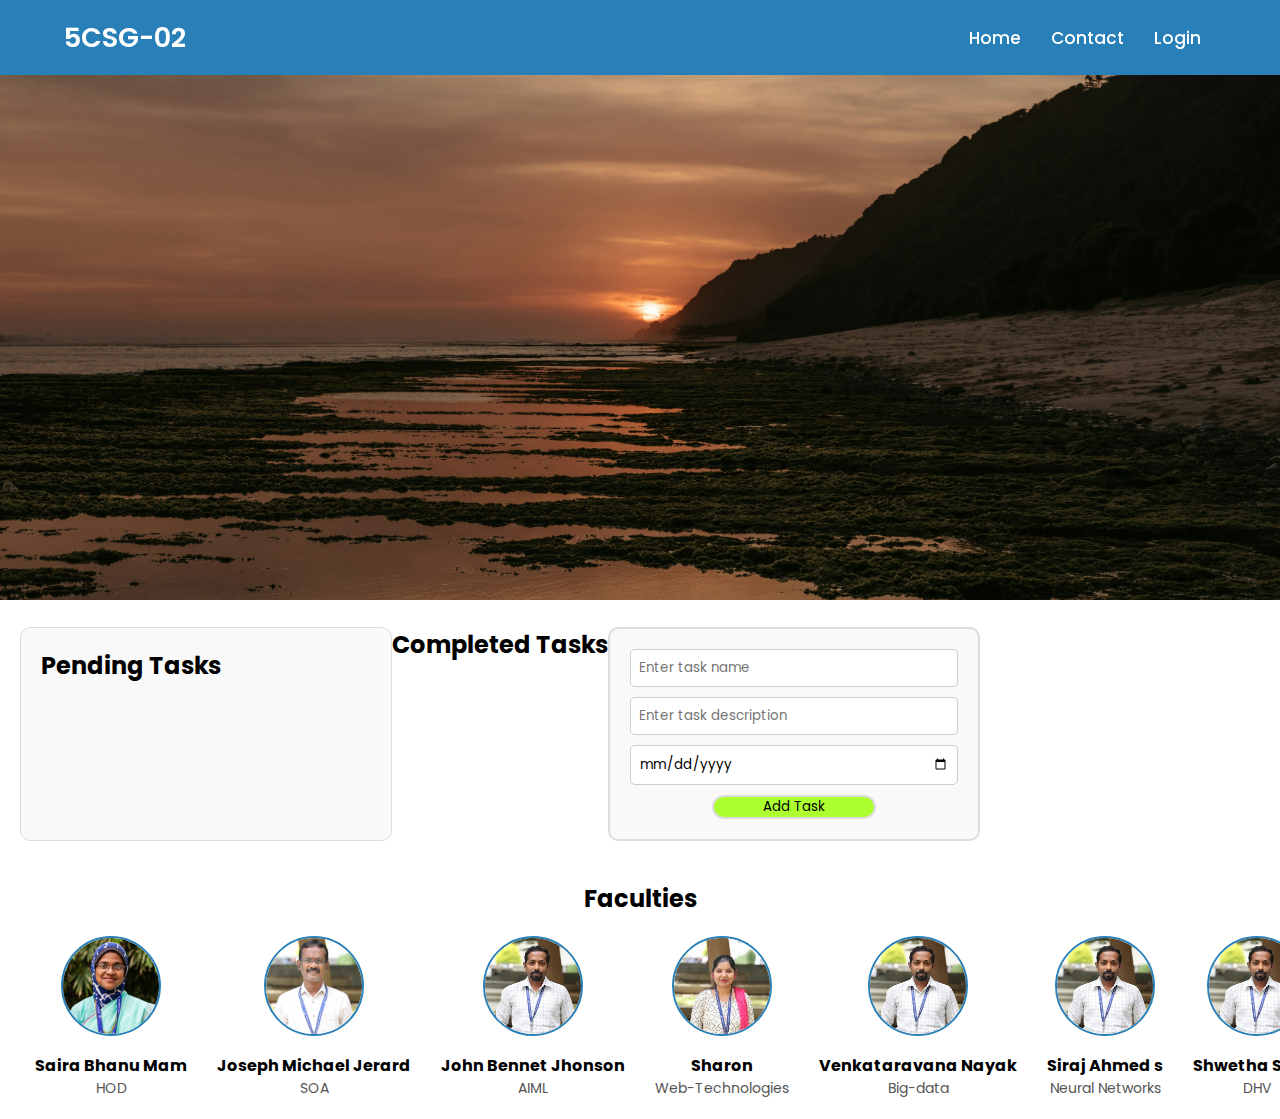
==== main.html @ 123e2f00 "Add files via upload" ====
<!DOCTYPE html>
<html lang="en" dir="ltr">
<head>
    <meta charset="UTF-8">
    <title>5CSG-02</title>
    <link rel="stylesheet" href="style.css">
    <link rel="stylesheet" href="https://cdnjs.cloudflare.com/ajax/libs/font-awesome/5.15.2/css/all.min.css"/>
    <meta name="viewport" content="width=device-width, initial-scale=1.0">
</head>
<body>
    <nav>
        <div class="navbar">
            <div class="logo"><a href="#">5CSG-02</a></div>
            <ul class="menu">
                <li><a href="main.html">Home</a></li>
                <li><a href="#About">Contact</a></li>
                <li><a href="login.html" target="_self">Login</a></li>
            </ul>
        </div>
    </nav>
    <div class="landing">
        <img src="./assests/landing.jpg" alt="">
    </div>
    <div id="todo-container">
        <div class="task-container">
            <div class="task-block" id="pending-task-block">
                <h2>Pending Tasks</h2>
                <ul id="pending-task-list"></ul>
            </div>
            <div class="task-block1" id="completed-task-block">
                <h2>Completed Tasks</h2>
                <ul id="completed-task-list"></ul>
            </div>
            <div class="input-area">
                <input type="text" id="task-input" placeholder="Enter task name">
                <input type="text" id="description-input" placeholder="Enter task description">
                <input type="date" id="deadline-input" placeholder="Enter deadline">
                <button id="add-task-btn">Add Task</button>
            </div>
        </div>
    </div>
    <div class="faculties-section">
      <h2 class="faculties-heading">Faculties</h2>
      <div class="faculties-container">
          <div class="faculty">
              <img src="./assests/saira-banu-mam.jpg" alt="Faculty 1" class="faculty-image">
              <div class="faculty-name">Saira Bhanu Mam</div>
              <div class="faculty-subject">HOD</div>
          </div>
          <div class="faculty">
              <img src="./assests/Joseph-sir.jpg" alt="Faculty 2" class="faculty-image">
              <div class="faculty-name">Joseph Michael Jerard</div>
              <div class="faculty-subject">SOA</div>
          </div>
          <div class="faculty">
              <img src="./assests/bennet-sir.jpg" alt="Faculty 3" class="faculty-image">
              <div class="faculty-name">John Bennet Jhonson</div>
              <div class="faculty-subject">AIML</div>
          </div>
          <div class="faculty">
              <img src="./assests/sharon-mam.jpg" alt="Faculty 4" class="faculty-image">
              <div class="faculty-name">Sharon</div>
              <div class="faculty-subject">Web-Technologies</div>
          </div>
          <div class="faculty">
              <img src="./assests/bennet-sir.jpg" alt="Faculty 5" class="faculty-image">
              <div class="faculty-name">Venkataravana Nayak</div>
              <div class="faculty-subject">Big-data</div>
          </div>
          <div class="faculty">
              <img src="./assests/bennet-sir.jpg" alt="Faculty 6" class="faculty-image">
              <div class="faculty-name">Siraj Ahmed s</div>
              <div class="faculty-subject">Neural Networks</div>
          </div>
          <div class="faculty">
              <img src="./assests/bennet-sir.jpg" alt="Faculty 7" class="faculty-image">
              <div class="faculty-name">Shwetha Singh</div>
              <div class="faculty-subject">DHV</div>
          </div>
          <div class="faculty">
              <img src="./assests/bennet-sir.jpg" alt="Faculty 8" class="faculty-image">
              <div class="faculty-name">Sukruth Gowda</div>
              <div class="faculty-subject">TOC</div>
          </div>
      </div>
  </div>
  
    <script src="script.js"></script>
</body>
</html>
---- style.css ----
@import url('https://fonts.googleapis.com/css2?family=Poppins:wght@200;300;400;500;600;700&display=swap');

* {
    margin: 0;
    padding: 0;
    box-sizing: border-box;
    font-family: 'Poppins', sans-serif;
}

nav {
    position: fixed;
    left: 0;
    top: 0;
    width: 100%;
    height: 75px;
    background: #2980b9;
    box-shadow: 0 5px 10px rgba(0, 0, 0, 0.1);
}

nav .navbar {
    display: flex;
    align-items: center;
    justify-content: space-between;
    height: 100%;
    max-width: 90%;
    margin: auto;
}

nav .navbar .logo a {
    color: #fff;
    font-size: 27px;
    font-weight: 600;
    text-decoration: none;
}

nav .navbar .menu {
    display: flex;
}

.navbar .menu li {
    list-style: none;
    margin: 0 15px;
}

.navbar .menu li a {
    color: #fff;
    font-size: 17px;
    font-weight: 500;
    text-decoration: none;
}

.landing img {
    width: 100%;
    height: 600px;
    object-fit: cover;
}

#todo-container {
    display: flex;
    justify-content: space-between;
    align-items: flex-start;
    margin: 20px;
}

.task-container {
    display: flex;
    width: 100%;
}

.task-block {
    width: 30%;
    padding: 20px;
    border: 1px solid #ddd;
    border-radius: 10px;
    background: #f9f9f9;
    overflow-y: auto;
}

.input-area {
    width: 30%;
    padding: 20px;
    display: flex;
    flex-direction: column;
    align-items: center;
    border: 2px solid #ddd;
    border-radius: 10px;
    background: #f9f9f9;
}

.input-area input {
    margin-bottom: 10px;
    width: 100%;
    padding: 8px;
    border: 1px solid #ccc;
    border-radius: 5px;
}
.task-item {
  margin-bottom: 15px; /* Space between tasks */
  padding: 10px;
  border: 1px solid #ddd;
  border-radius: 5px;
}

.task-item div {
  margin-bottom: 5px; /* Space between text lines */
}

#add-task-btn{
  background-color: greenyellow;
  border: 2px solid #ddd;
  border-radius: 20px;
  width: 50%;
  height: 80%;
}

.faculties-section {
  text-align: center;
  padding: 20px;
  overflow: hidden; /* Hides the overflow to create a clean edge */
  position: relative;
}

.faculties-heading {
  margin-bottom: 20px;
  font-size: 24px;
}

.faculties-container {
  display: flex;
  white-space: nowrap; /* Prevents wrapping */
  animation: scroll-left 50s linear infinite; /* Animation for scrolling */
}

.faculty {
  display: inline-block; /* Allows the items to stay in one line */
  flex-direction: column;
  align-items: center;
  margin: 0 15px;
}

.faculty-image {
  width: 100px; /* Set a fixed size for the circular images */
  height: 100px;
  border-radius: 50%; /* Makes the image circular */
  object-fit: cover; /* Ensures the image covers the circle */
  border: 2px solid #2980b9; /* Optional: border around the image */
}

.faculty-name {
  margin-top: 10px;
  font-weight: bold;
}

.faculty-subject {
  font-size: 14px;
  color: #555;
}

/* Keyframes for the scrolling animation */
@keyframes scroll-left {
  0% {
      transform: translateX(100%); /* Start from the right */
  }
  100% {
      transform: translateX(-100%); /* Move to the left */
  }
}
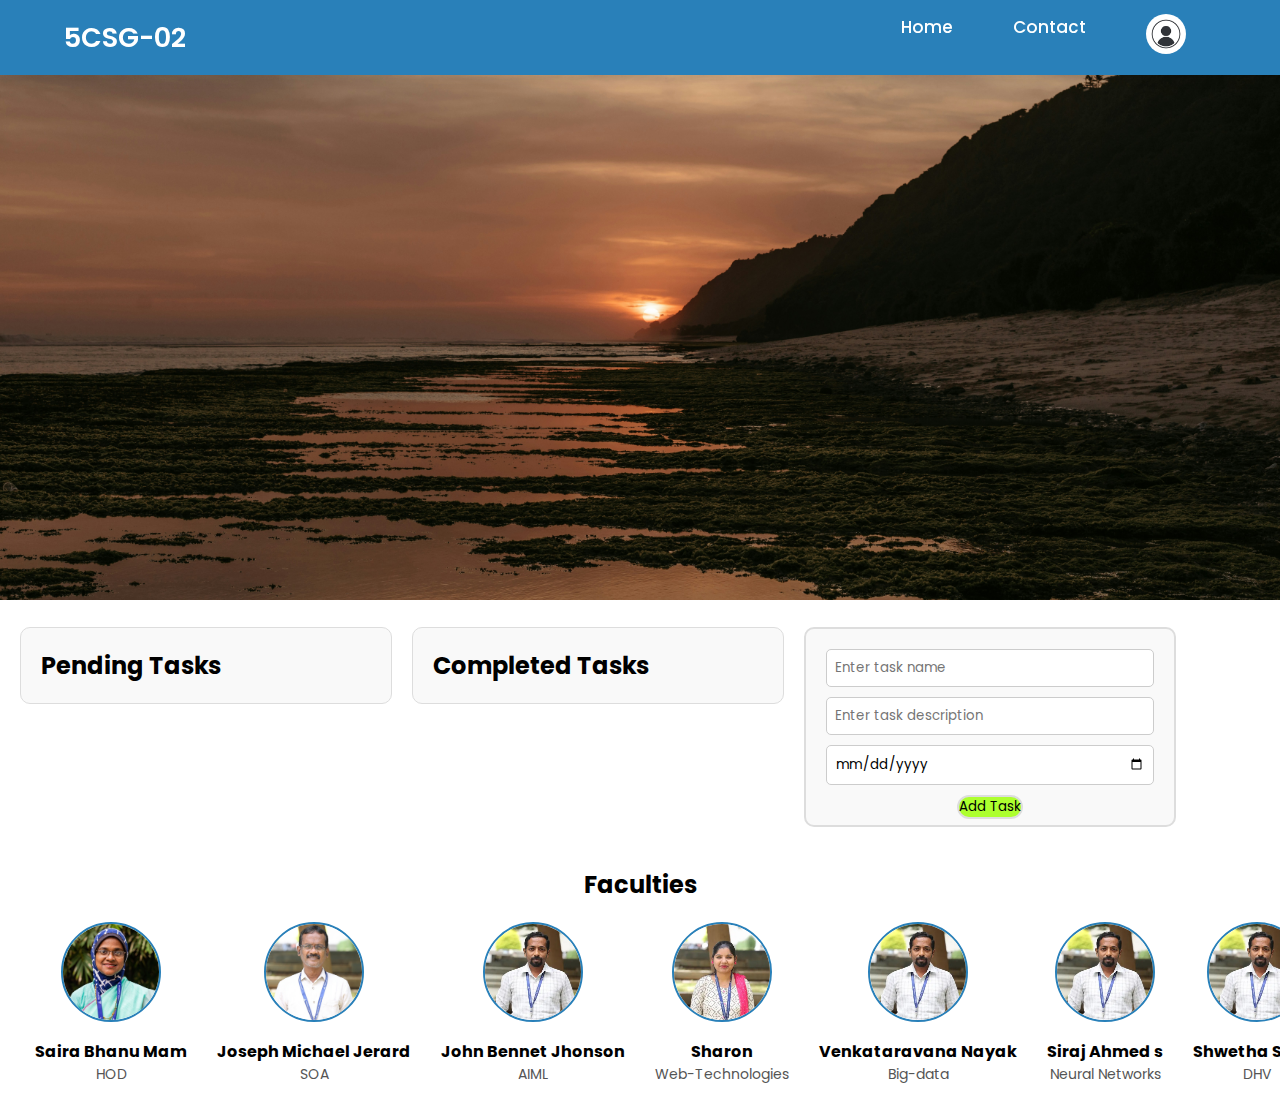
==== commit 2798b21c: "Add files via upload" ====
--- a/main.html
+++ b/main.html
@@ -14,7 +14,17 @@
             <ul class="menu">
                 <li><a href="main.html">Home</a></li>
                 <li><a href="#About">Contact</a></li>
-                <li><a href="login.html" target="_self">Login</a></li>
+                <li>
+                    <div class="profile-container">
+                        <img src="./assests/profile.png" alt="Profile Avatar" class="profile-avatar" id="profile-avatar">
+                        <ul class="dropdown-menu hidden" id="profile-dropdown">
+                            <li><a href="#" id="your-profile">Your Profile</a></li>
+                            <li><a href="#">Account Settings</a></li>
+                            <li><a href="#">Sign Out</a></li>
+                        </ul>
+                    </div>
+                </li>
+                
             </ul>
         </div>
     </nav>
@@ -84,6 +94,15 @@
           </div>
       </div>
   </div>
+  <div id="account-info" class="account-info hidden">
+    <div class="account-info-content">
+        <img src="./assests/sreshta.jpg" alt="User Avatar" class="account-avatar">
+        <h2 class="username">Sreshta</h2>
+        <h3>Roll No : 20221CSG0101</h3>
+        <h3>Email : Sreshta@gmail.com</h3>
+    </div>
+</div>
+
   
     <script src="script.js"></script>
 </body>
--- a/style.css
+++ b/style.css
@@ -39,7 +39,7 @@
 
 .navbar .menu li {
     list-style: none;
-    margin: 0 15px;
+    margin: 0 30px;
 }
 
 .navbar .menu li a {
@@ -74,6 +74,21 @@
     border-radius: 10px;
     background: #f9f9f9;
     overflow-y: auto;
+    margin-right: 20px;
+    height: fit-content;
+}
+.task-block1 {
+  width: 30%;
+  padding: 20px;
+  border: 1px solid #ddd;
+  border-radius: 10px;
+  background: #f9f9f9;
+  overflow-y: auto;
+  margin-right: 20px;
+  height: fit-content;
+}
+.task-block1 ul,.task-block ul{
+    list-style: none;
 }
 
 .input-area {
@@ -85,6 +100,7 @@
     border: 2px solid #ddd;
     border-radius: 10px;
     background: #f9f9f9;
+    height: 200px;
 }
 
 .input-area input {
@@ -109,8 +125,6 @@
   background-color: greenyellow;
   border: 2px solid #ddd;
   border-radius: 20px;
-  width: 50%;
-  height: 80%;
 }
 
 .faculties-section {
@@ -128,7 +142,7 @@
 .faculties-container {
   display: flex;
   white-space: nowrap; /* Prevents wrapping */
-  animation: scroll-left 50s linear infinite; /* Animation for scrolling */
+  animation: scroll-left 30s linear infinite; /* Animation for scrolling */
 }
 
 .faculty {
@@ -166,3 +180,105 @@
   }
 }
 
+/* Profile Avatar and Dropdown Menu */
+.profile-container {
+  position: relative;
+}
+
+.profile-avatar {
+  width: 40px;
+  height: 40px;
+  border-radius: 50%;
+  cursor: pointer;
+}
+
+.dropdown-menu {
+  position: absolute;
+  top: 50px;
+  right: 0;
+  background-color: rgb(30, 30, 207);
+  border: 1px solid #ddd;
+  border-radius: 5px;
+  box-shadow: 0 4px 8px rgba(0, 0, 0, 0.1);
+  list-style: none;
+  padding: 10px;
+  z-index: 1000;
+  width: 150px;
+}
+
+/* Ensure the dropdown is hidden by default */
+.hidden {
+  display: none;
+}
+
+.dropdown-menu li {
+  padding: 10px;
+  text-align: left;
+}
+
+.dropdown-menu li a {
+  text-decoration: none;
+  color: #333;
+  display: block;
+  width: 100%;
+}
+
+/* Toggle display for the dropdown when it is visible */
+.show {
+  display: block;
+}
+
+/* Account Information Block */
+.hidden {
+  display: none;
+}
+
+.account-info {
+  position: fixed;
+  top: 50%;
+  left: 50%;
+  transform: translate(-50%, -50%);
+  width: 300px;
+  padding: 20px;
+  background-color: #fff;
+  border: 1px solid #ddd;
+  border-radius: 10px;
+  box-shadow: 0 4px 8px rgba(0, 0, 0, 0.1);
+  z-index: 1001;
+  text-align: center;
+}
+
+.account-info-content {
+  display: flex;
+  flex-direction: column;
+  align-items: center;
+}
+
+/* Profile Image */
+.account-avatar {
+  width: 100px;
+  height: 100px;
+  border-radius: 50%;
+  margin-bottom: 20px;
+  object-fit: cover;
+  border: 3px solid #2980b9; /* Optional: border around the image */
+}
+
+/* Username */
+.username {
+  font-size: 20px;
+  font-weight: bold;
+  color: #333;
+}
+
+/* Overlay Background */
+.overlay {
+  position: fixed;
+  top: 0;
+  left: 0;
+  width: 100%;
+  height: 100%;
+  background-color: rgba(0, 0, 0, 0.5);
+  z-index: 1000;
+  display: none;
+}
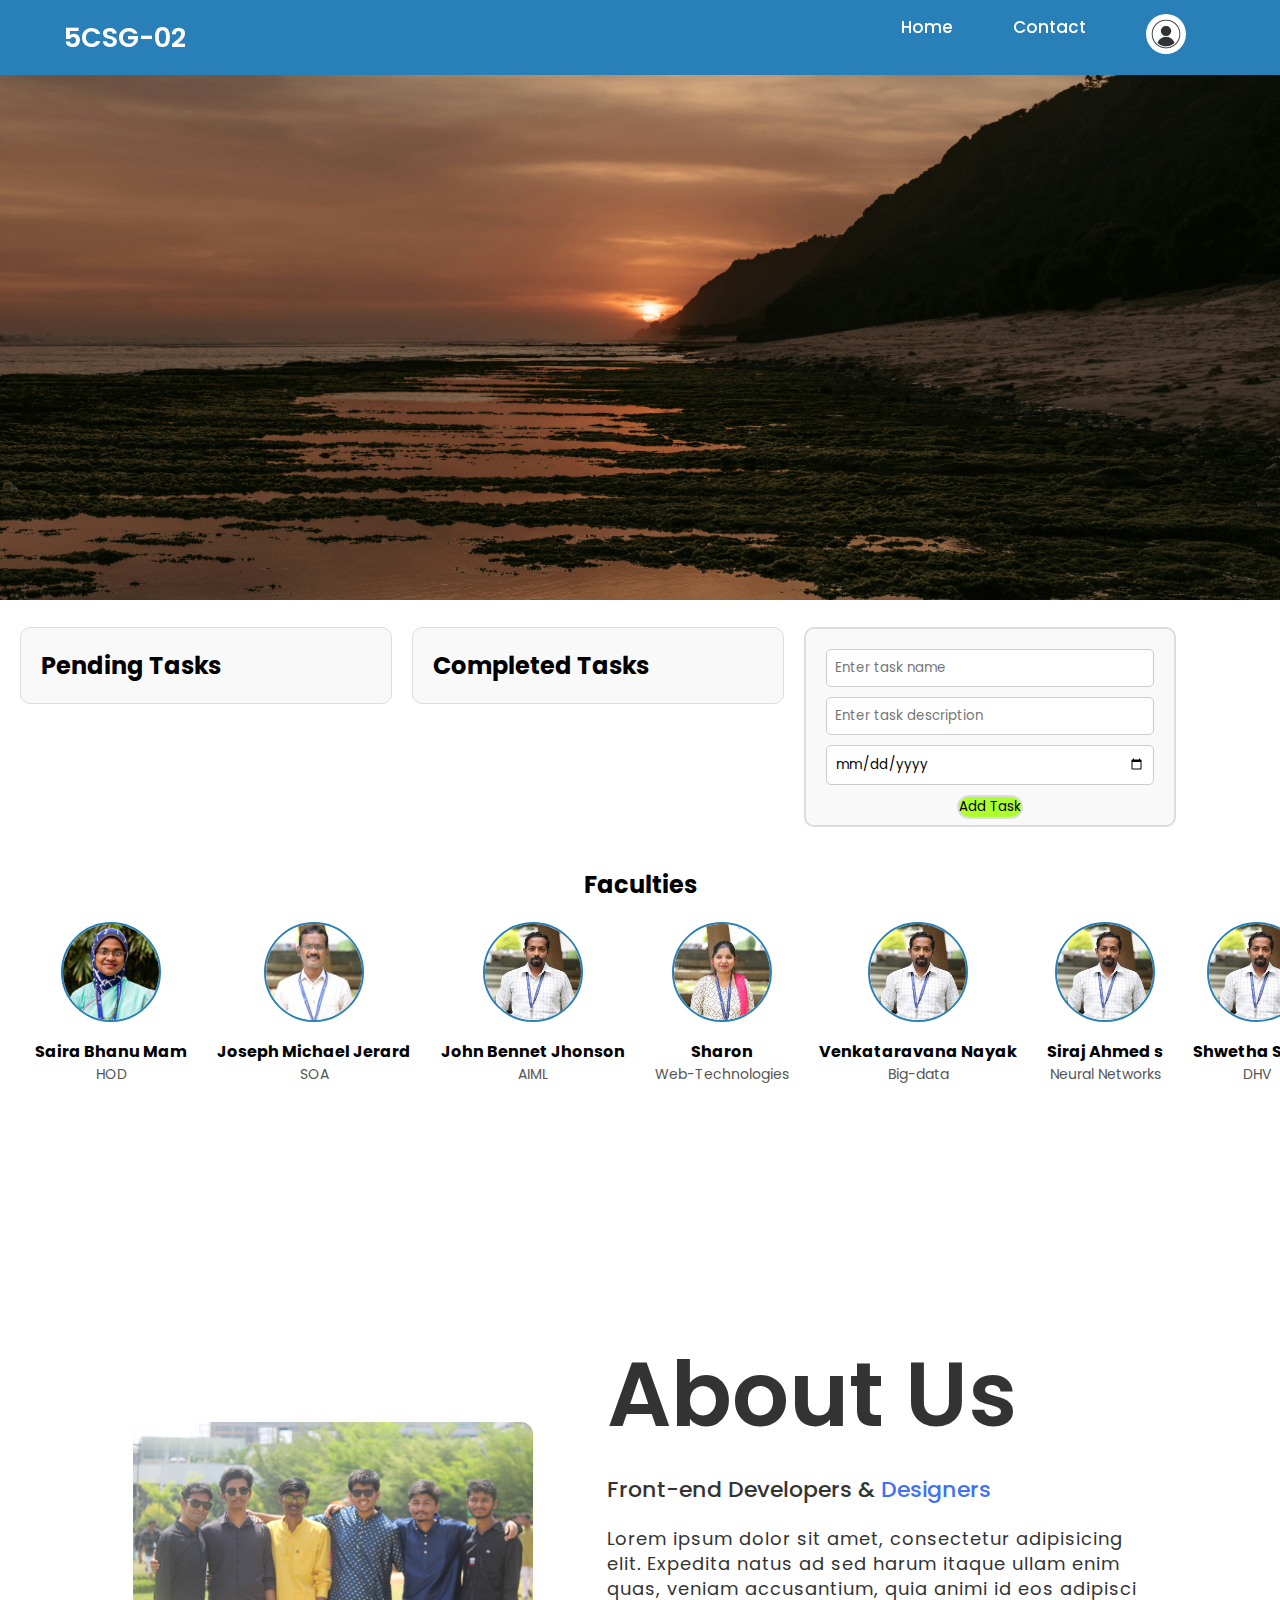
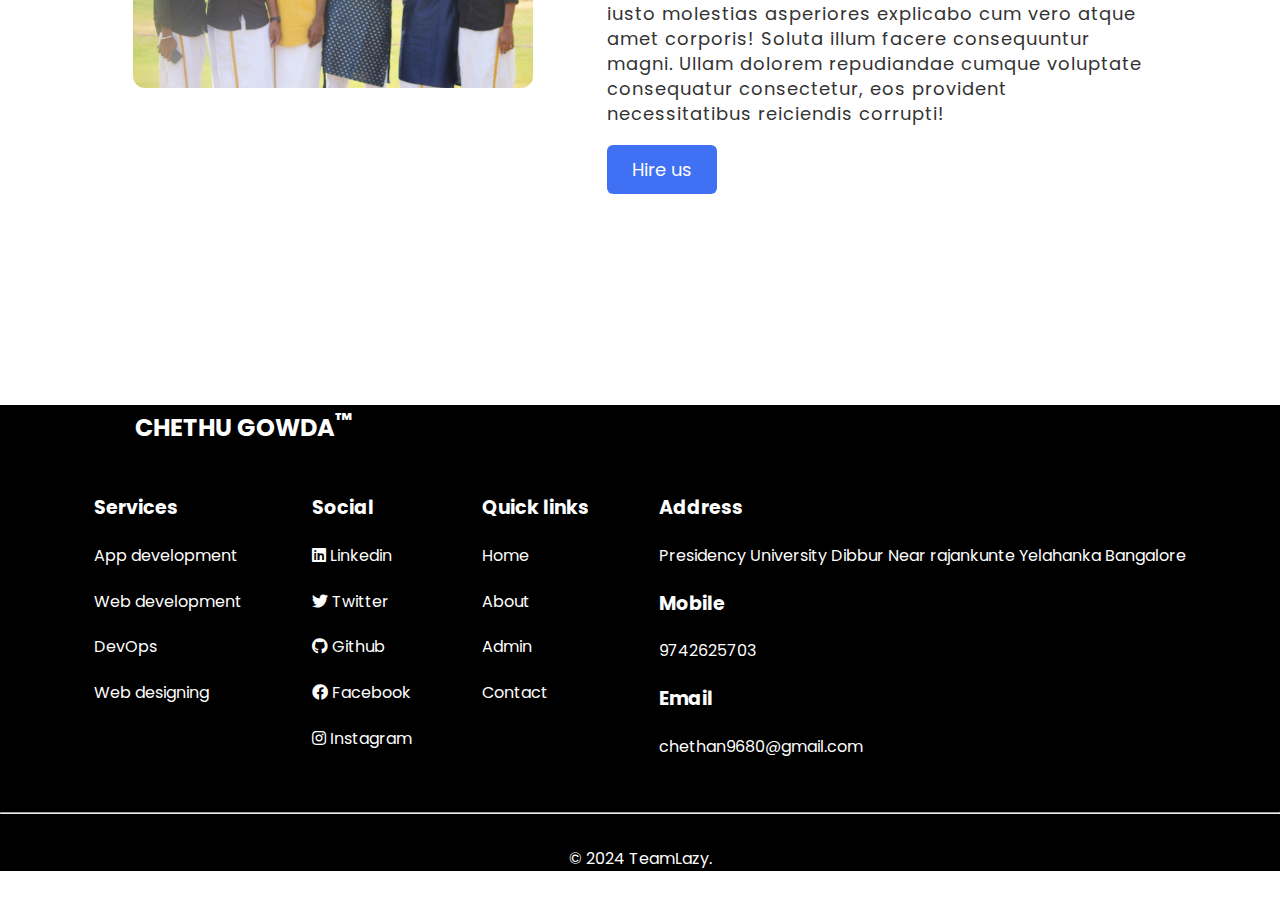
==== commit 8827acfd: "Added footer and about us" ====
--- a/main.html
+++ b/main.html
@@ -103,6 +103,84 @@
     </div>
 </div>
 
+<section class="about-us">
+    <div class="about">
+      <img src="./assests/Team.JPG" class="pic" />
+      <div class="text">
+        <h2>About Us</h2>
+        <h5>Front-end Developers & <span>Designers</span></h5>
+        <p>Lorem ipsum dolor sit amet, consectetur adipisicing elit. Expedita natus ad sed harum itaque ullam enim quas, veniam accusantium, quia animi id eos adipisci iusto molestias asperiores explicabo cum vero atque amet corporis! Soluta illum facere consequuntur magni. Ullam dolorem repudiandae cumque voluptate consequatur consectetur, eos provident necessitatibus reiciendis corrupti!</p>
+        <div class="data">
+          <a href="#" class="hire">Hire us</a>
+        </div>
+      </div>
+    </div>
+  </section>
+
+  <div class="footer">
+      <div class="heading">
+        <h2>Chethu Gowda<sup>™</sup></h2>
+      </div>
+      <div class="content">
+        <div class="services">
+          <h4>Services</h4>
+          <p><a href="#">App development</a></p>
+          <p><a href="#">Web development</a></p>
+          <p><a href="#">DevOps</a></p>
+          <p><a href="#">Web designing</a></p>
+        </div>
+        <div class="social-media">
+          <h4>Social</h4>
+          <p>
+            <a href="#"
+              ><i class="fab fa-linkedin"></i> Linkedin</a
+            >
+          </p>
+          <p>
+            <a href="#"
+              ><i class="fab fa-twitter"></i> Twitter</a
+            >
+          </p>
+          <p>
+            <a href="https://github.com/chethu9680" target="_blank"
+              ><i class="fab fa-github"></i> Github</a
+            >
+          </p>
+          <p>
+            <a href="#"
+              ><i class="fab fa-facebook"></i> Facebook</a
+            >
+          </p>
+          <p>
+            <a href="#"
+              ><i class="fab fa-instagram"></i> Instagram</a
+            >
+          </p>
+        </div>
+        <div class="links">
+          <h4>Quick links</h4>
+          <p><a href="#">Home</a></p>
+          <p><a href="#">About</a></p>
+          <p><a href="#">Admin</a></p>
+          <p><a href="#">Contact</a></p>
+        </div>
+        <div class="details">
+          <h4 class="address">Address</h4>
+          <p>
+            Presidency University Dibbur Near rajankunte Yelahanka Bangalore
+          </p>
+          <h4 class="mobile">Mobile</h4>
+          <p><a href="#">9742625703</a></p>
+          <h4 class="mail">Email</h4>
+          <p><a href="#">chethan9680@gmail.com</a></p>
+        </div>
+      </div>
+      <footer>
+        <hr />
+        © 2024 TeamLazy.
+      </footer>
+  </div>
+
   
     <script src="script.js"></script>
 </body>
--- a/style.css
+++ b/style.css
@@ -15,6 +15,7 @@
     height: 75px;
     background: #2980b9;
     box-shadow: 0 5px 10px rgba(0, 0, 0, 0.1);
+    z-index: 999;
 }
 
 nav .navbar {
@@ -282,3 +283,168 @@
   z-index: 1000;
   display: none;
 }
+
+@import url("https://fonts.googleapis.com/css2?family=Poppins:wght@200;300;400;500&display=swap");
+
+/* * {
+  margin: 0;
+  padding: 0;
+  box-sizing: border-box;
+  font-family: "Poppins", sans-serif;
+} */
+
+.about-us {
+  display: flex;
+  align-items: center;
+  height: 100vh;
+  width: 100%;
+  padding: 90px 0;
+  background: #fff;
+}
+
+.pic {
+  height: auto;
+  width: 400px;
+  border-radius: 12px;
+}
+
+.about {
+  width: 1130px;
+  max-width: 85%;
+  margin: 0 auto;
+  display: flex;
+  align-items: center;
+  justify-content: space-around;
+}
+
+.text {
+  width: 540px;
+}
+
+.text h2 {
+  color: #333;
+  font-size: 90px;
+  font-weight: 600;
+  margin-bottom: 10px;
+}
+
+.text h5 {
+  color: #333;
+  font-size: 22px;
+  font-weight: 500;
+  margin-bottom: 20px;
+}
+
+span {
+  color: #4070f4;
+}
+
+.text p {
+  color: #333;
+  font-size: 18px;
+  line-height: 25px;
+  letter-spacing: 1px;
+}
+
+.data {
+  margin-top: 30px;
+}
+
+.hire {
+  font-size: 18px;
+  background: #4070f4;
+  color: #fff;
+  text-decoration: none;
+  border: none;
+  padding: 12px 25px;
+  border-radius: 6px;
+  transition: 0.5s;
+}
+
+.hire:hover {
+  background: #000;
+}
+
+
+/* * {
+    margin: 0;
+    padding: 0;
+    box-sizing: border-box;
+  } */
+  
+  .footer {
+    background-color: black;
+    color: #fefefe;
+    position: relative;
+    width: 100%;
+    bottom: 0;
+    left: 0;
+  }
+  
+  .footer .heading {
+    color: #fefefe;
+    max-width: 1010px;
+    width: 90%;
+    text-transform: uppercase;
+    margin: 0 auto;
+    margin-bottom: 3rem;
+    font-family: "Gill Sans", "Gill Sans MT", Calibri, "Trebuchet MS", sans-serif;
+  }
+  
+  .footer .content {
+    display: flex;
+    justify-content: space-evenly;
+    margin: 1.5rem;
+  }
+  
+  .footer .content p {
+    margin-bottom: 1.3rem;
+  }
+  
+  .footer .content a {
+    text-decoration: none;
+    color: #fefefe;
+  }
+  
+  .footer .content a:hover {
+    border-bottom: 1px solid #971717;
+  }
+  
+  .footer .content h4 {
+    margin-bottom: 1.3rem;
+    font-size: 19px;
+  }
+  
+  footer {
+    text-align: center;
+    margin-bottom: 2rem;
+  }
+  
+  footer hr {
+    margin: 2rem 0;
+  }
+  
+  @media (max-width: 767px) {
+    .footer .content {
+      display: flex;
+      flex-direction: column;
+      font-size: 14px;
+    }
+  
+    .footer {
+      position: unset;
+    }
+  }
+  
+  @media (min-width: 768px) and (max-width: 1024px) {
+    .footer .content,
+    .footer {
+      font-size: 14px;
+    }
+  }
+  
+  @media (orientation: landscape) and (max-height: 500px) {
+    .footer {
+      position: unset;
+    }
+  }
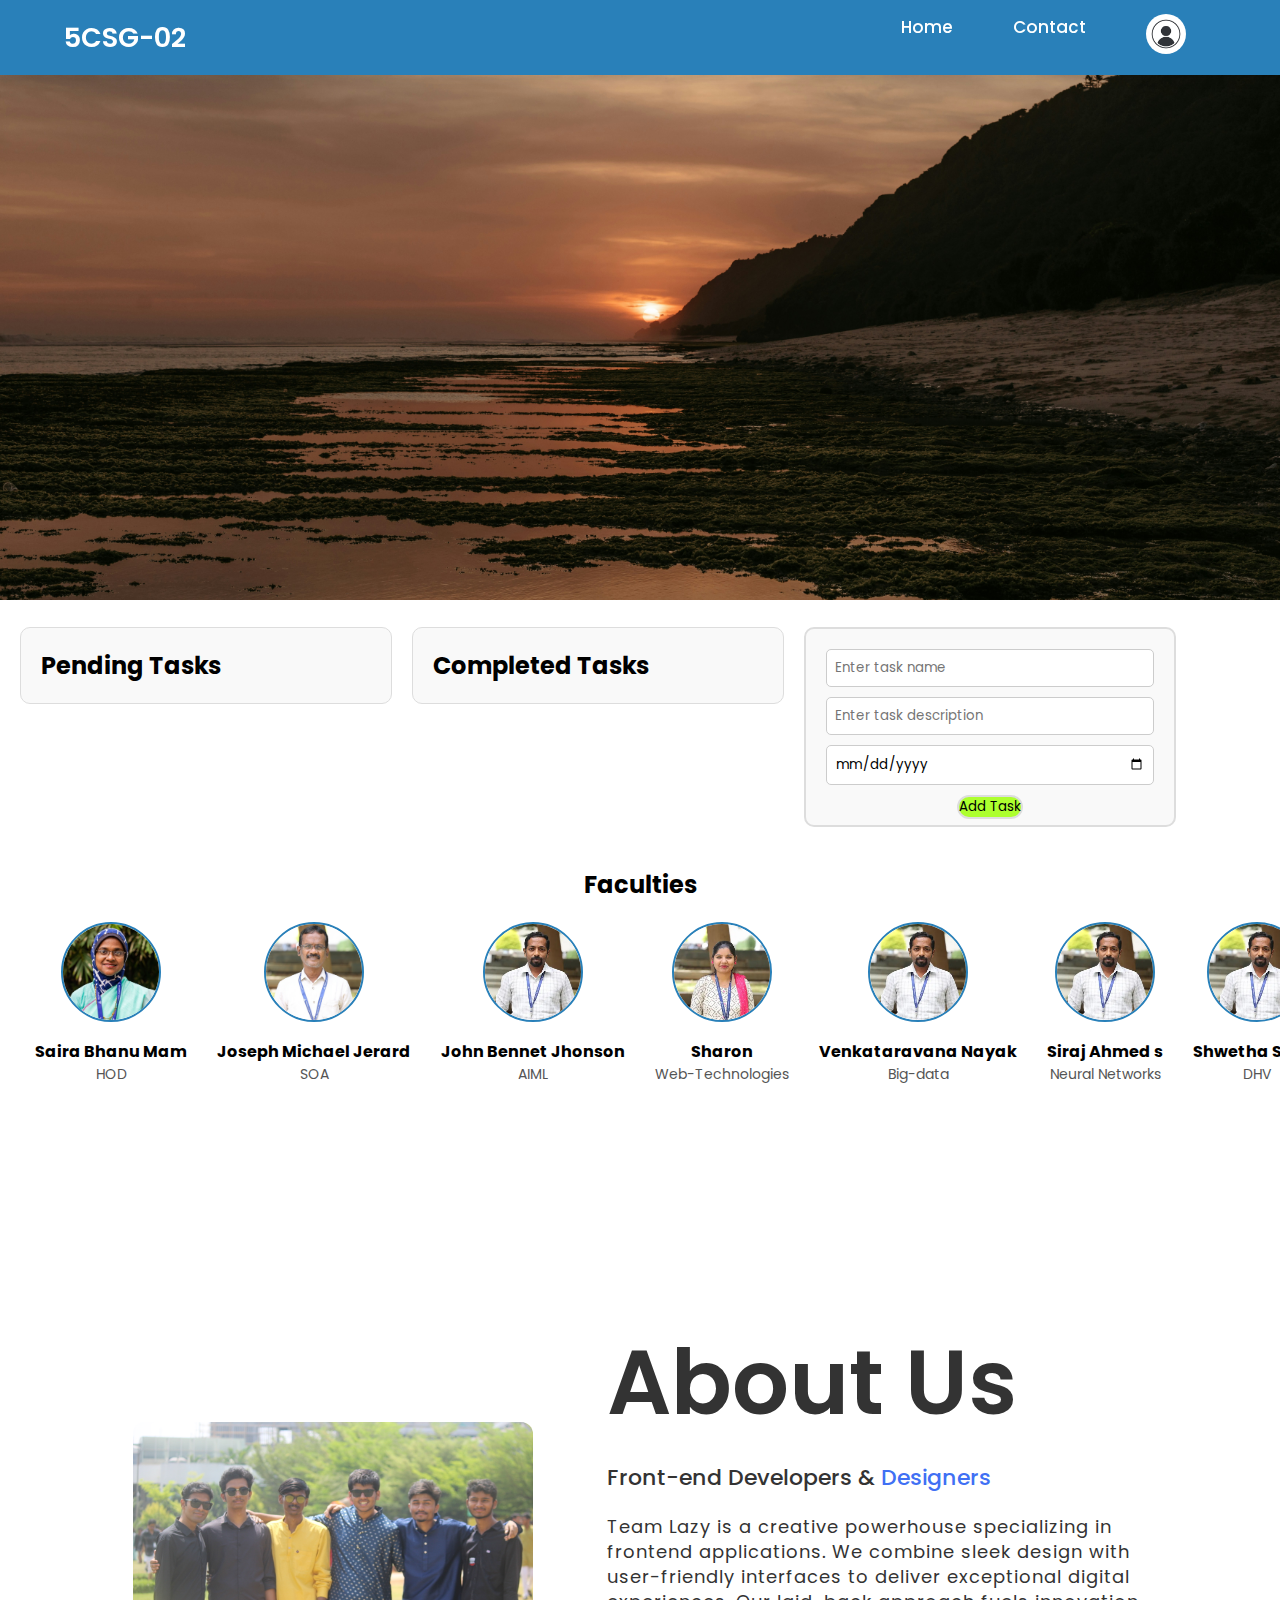
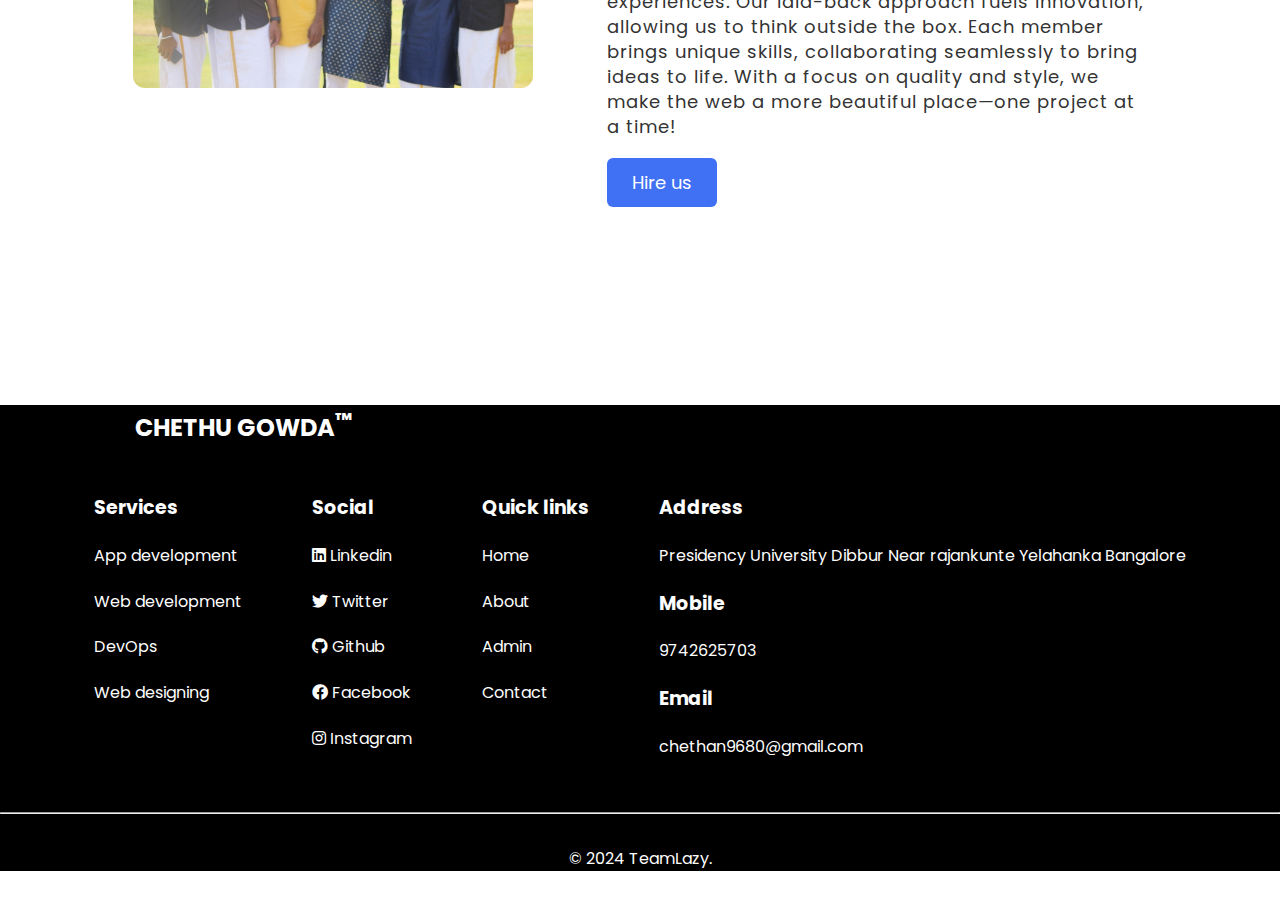
==== commit 36f02010: "c" ====
--- a/main.html
+++ b/main.html
@@ -2,7 +2,7 @@
 <html lang="en" dir="ltr">
 <head>
     <meta charset="UTF-8">
-    <title>5CSG-02</title>
+    <title>5CSG-02 Admin</title>
     <link rel="stylesheet" href="style.css">
     <link rel="stylesheet" href="https://cdnjs.cloudflare.com/ajax/libs/font-awesome/5.15.2/css/all.min.css"/>
     <meta name="viewport" content="width=device-width, initial-scale=1.0">
@@ -109,7 +109,7 @@
       <div class="text">
         <h2>About Us</h2>
         <h5>Front-end Developers & <span>Designers</span></h5>
-        <p>Lorem ipsum dolor sit amet, consectetur adipisicing elit. Expedita natus ad sed harum itaque ullam enim quas, veniam accusantium, quia animi id eos adipisci iusto molestias asperiores explicabo cum vero atque amet corporis! Soluta illum facere consequuntur magni. Ullam dolorem repudiandae cumque voluptate consequatur consectetur, eos provident necessitatibus reiciendis corrupti!</p>
+        <p>Team Lazy is a creative powerhouse specializing in frontend applications. We combine sleek design with user-friendly interfaces to deliver exceptional digital experiences. Our laid-back approach fuels innovation, allowing us to think outside the box. Each member brings unique skills, collaborating seamlessly to bring ideas to life. With a focus on quality and style, we make the web a more beautiful place—one project at a time!</p>
         <div class="data">
           <a href="#" class="hire">Hire us</a>
         </div>
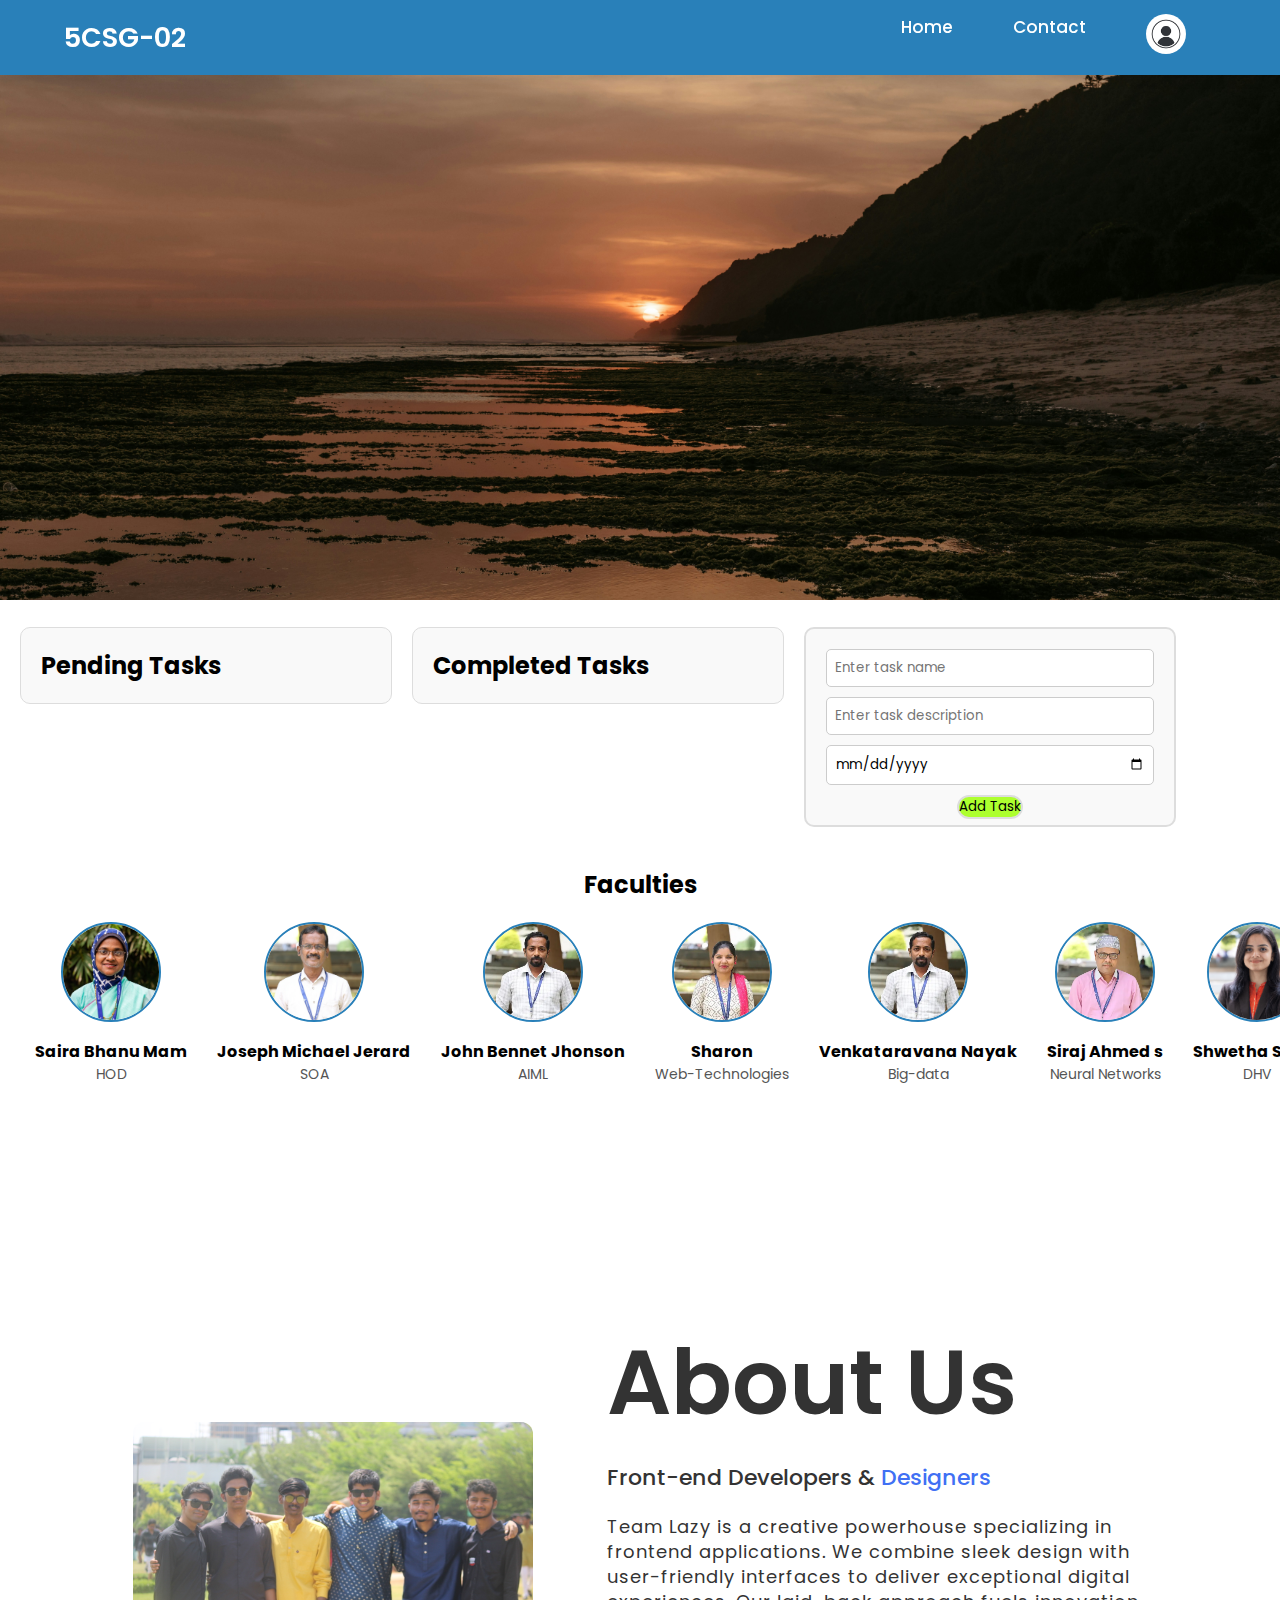
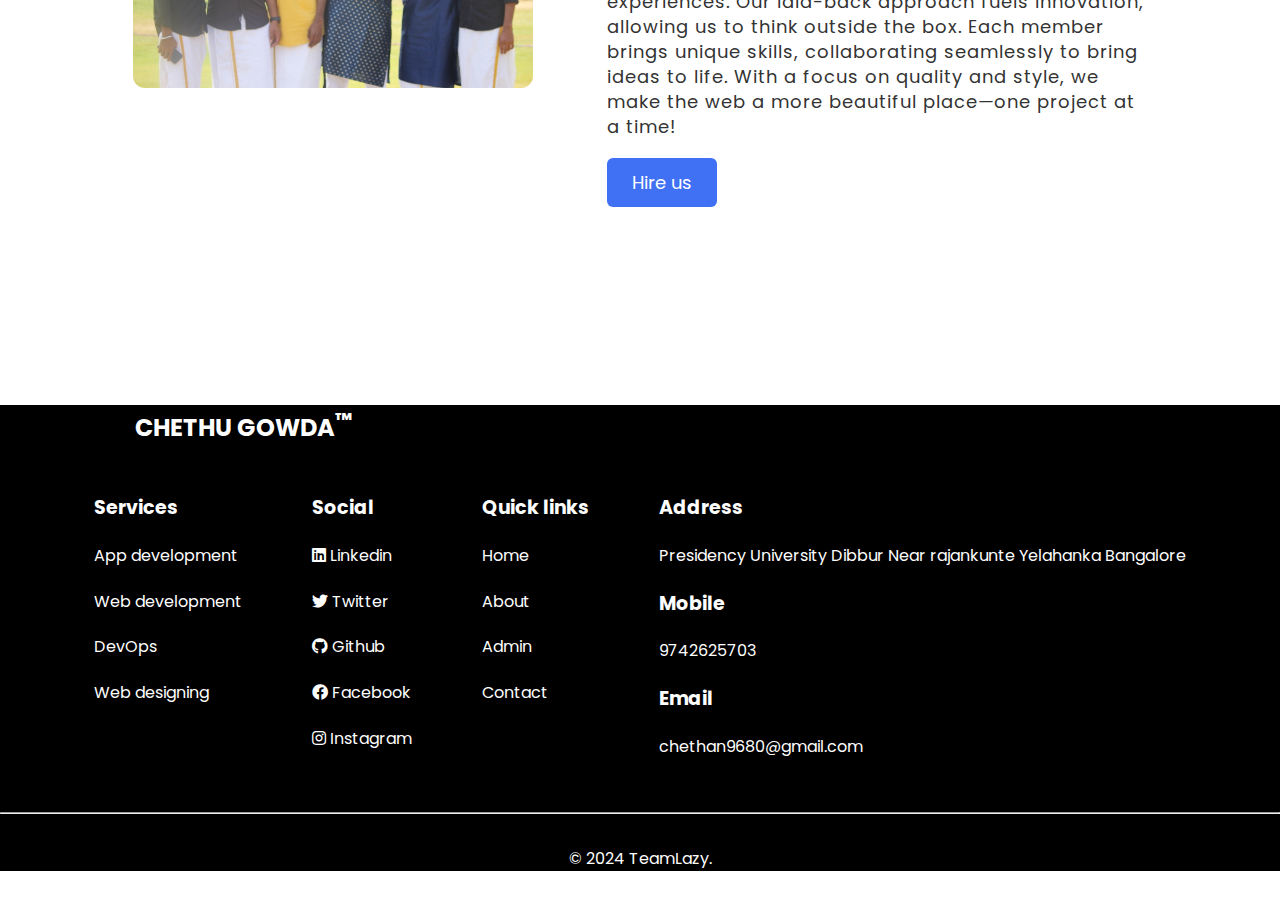
==== commit e8e4d928: "h" ====
--- a/main.html
+++ b/main.html
@@ -78,12 +78,12 @@
               <div class="faculty-subject">Big-data</div>
           </div>
           <div class="faculty">
-              <img src="./assests/bennet-sir.jpg" alt="Faculty 6" class="faculty-image">
+              <img src="./assests/siraj-ahmed.webp" alt="Faculty 6" class="faculty-image">
               <div class="faculty-name">Siraj Ahmed s</div>
               <div class="faculty-subject">Neural Networks</div>
           </div>
           <div class="faculty">
-              <img src="./assests/bennet-sir.jpg" alt="Faculty 7" class="faculty-image">
+              <img src="./assests/Shwetha.jpg" alt="Faculty 7" class="faculty-image">
               <div class="faculty-name">Shwetha Singh</div>
               <div class="faculty-subject">DHV</div>
           </div>
